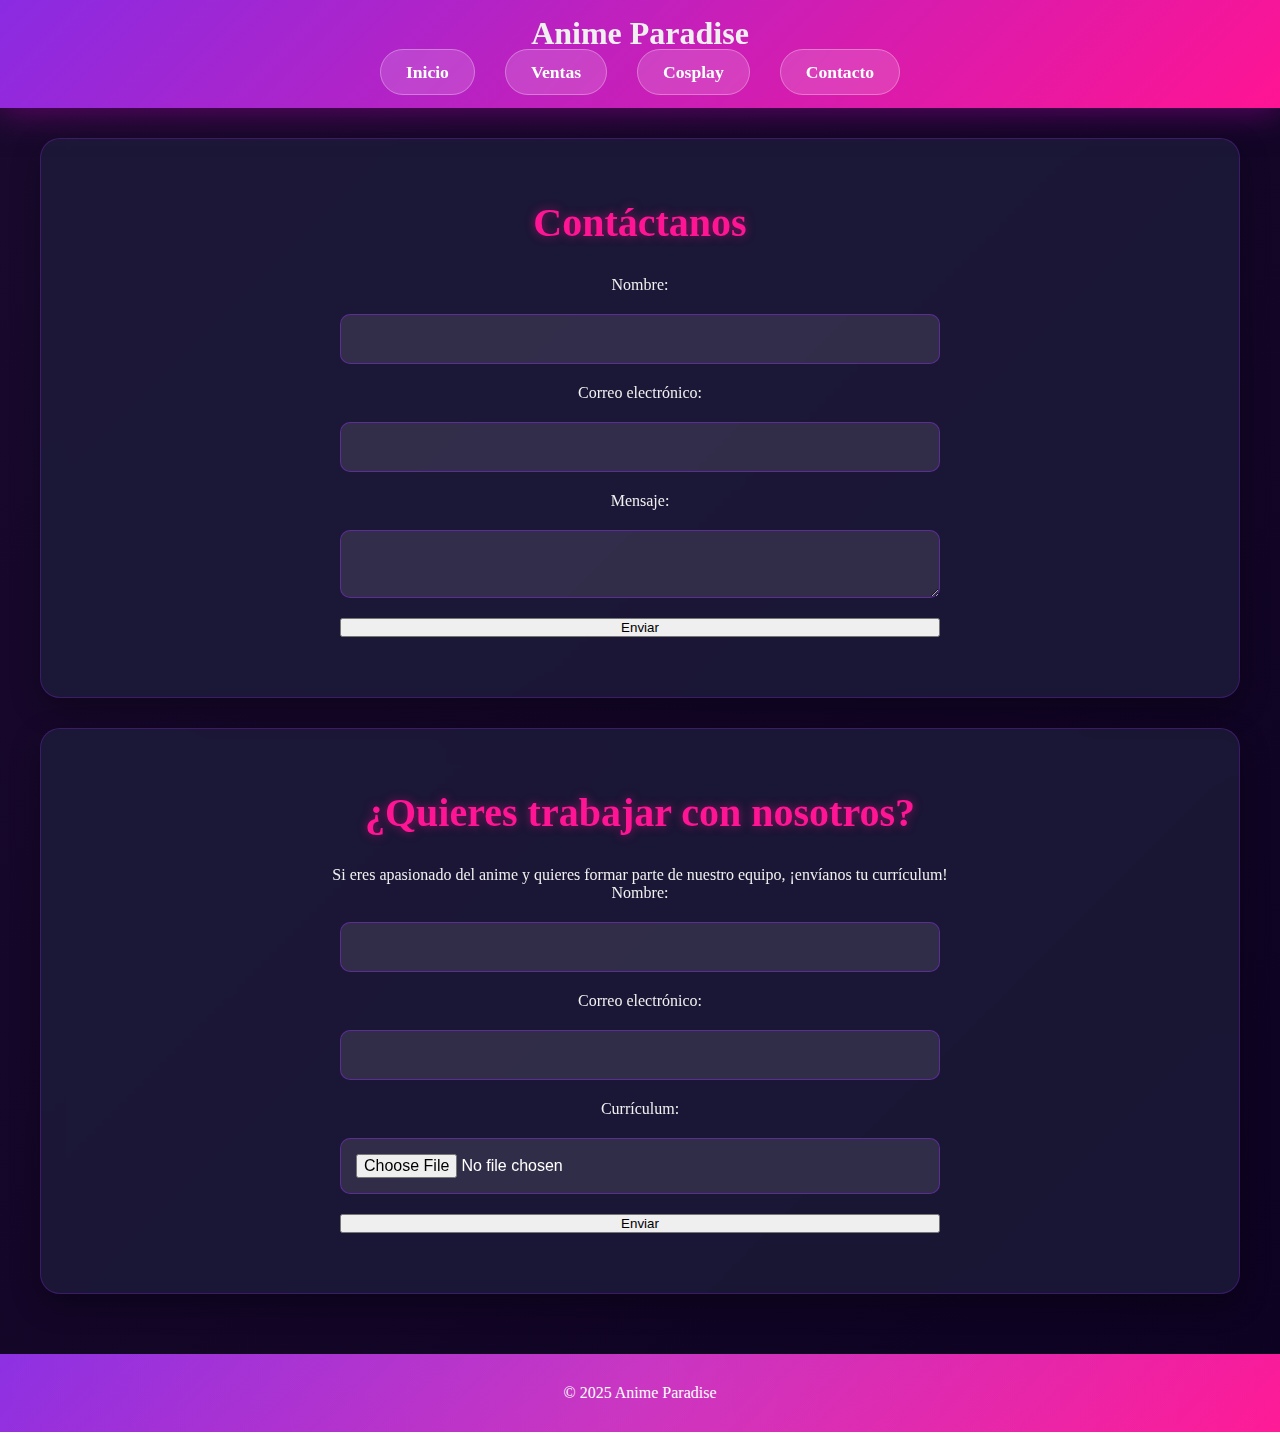
==== contacto.html @ 6179ca8f "Initial commit" ====
<!DOCTYPE html>
<html lang="es">
<head>
  <meta charset="UTF-8" />
  <meta name="viewport" content="width=device-width, initial-scale=1.0"/>
  <title>Contacto - Anime Paradise</title>
  <link rel="stylesheet" href="styles.css" />
</head>
<body>
  <header>
  
  </header>

  <section id="contacto">
    <h2>Contáctanos</h2>
    <form>
      <label for="nombre">Nombre:</label>
      <input type="text" id="nombre" name="nombre">
      <label for="email">Correo electrónico:</label>
      <input type="email" id="email" name="email">
      <label for="mensaje">Mensaje:</label>
      <textarea id="mensaje" name="mensaje"></textarea>
      <button type="submit">Enviar</button>
    </form>
  </section>

  <section id="trabaja">
    <h2>¿Quieres trabajar con nosotros?</h2>
    <p>Si eres apasionado del anime y quieres formar parte de nuestro equipo, ¡envíanos tu currículum!</p>
    <form>
      <label for="nombre-trabajo">Nombre:</label>
      <input type="text" id="nombre-trabajo" name="nombre">
      <label for="email-trabajo">Correo electrónico:</label>
      <input type="email" id="email-trabajo" name="email">
      <label for="curriculum">Currículum:</label>
      <input type="file" id="curriculum" name="curriculum">
      <button type="submit">Enviar</button>
    </form>
    </section>
    

    
    <footer>
        <p>&copy; 2025 Anime Paradise</p>
    </footer>

    <script>
        document.getElementById("contacto-form").addEventListener("submit", function(event) {
            event.preventDefault();
            document.getElementById("mensaje-enviado").style.display = "block";
            this.reset();
        });
    </script>
    <div class="estrellas-container" id="estrellas"></div>

    <script>
        // Generador de estrellas dinámicas
        const container = document.getElementById('estrellas');
        for (let i = 0; i < 80; i++) {
            const star = document.createElement('div');
            star.classList.add('estrella');
            star.style.left = `${Math.random() * 100}%`;
            star.style.top = `${Math.random() * 100}%`;
            star.style.width = `${Math.random() * 3 + 1}px`;
            star.style.height = star.style.width;
            star.style.animationDelay = `${Math.random() * 5}s`;
            star.style.animationDuration = `${Math.random() * 30 + 30}s`;
            container.appendChild(star);
        }
    </script>
 <script src="loadMenu.js"></script>
</body>
</html>
---- styles.css ----
/* ===== VARIABLES CSS ===== */
:root {
    --color-primario: #8a2be2;
    --color-secundario: #ff1493;
    --color-fondo: #1a0a2e;
    --color-fondo-secundario: #0d0221;
    --color-texto: #f0f0f0;
    --color-destacado: #00ffff;
    --sombra-neon: 0 0 10px #ff00ff, 0 0 20px #00ffff;
  }
  
  /* ===== ESTILOS GENERALES ===== */
  * {
    margin: 0;
    padding: 0;
    box-sizing: border-box;
    transition: all 0.3s ease;
  }
  
  body {
    font-family: 'Comic Neue', cursive;
    background: linear-gradient(135deg, var(--color-fondo) 0%, var(--color-fondo-secundario) 100%);
    color: var(--color-texto);
    text-align: center;
    scroll-behavior: smooth;
    position: relative;
    overflow-x: hidden;
    min-height: 100vh;
  }
  
  /* ===== FONDO CON ESTRELLAS ANIMADAS ===== */
  .estrellas-container {
    position: fixed;
    top: 0;
    left: 0;
    width: 100%;
    height: 100%;
    pointer-events: none;
    z-index: -1;
    overflow: hidden;
  }
  
  .estrella {
    position: absolute;
    background-color: white;
    border-radius: 50%;
    animation: brillar 3s infinite alternate, mover 50s linear infinite;
    opacity: 0;
  }
  
  @keyframes brillar {
    0%, 100% { opacity: 0.2; }
    50% { opacity: 1; box-shadow: 0 0 10px 2px rgba(255, 255, 255, 0.8); }
  }
  
  @keyframes mover {
    0% { transform: translateY(0) translateX(0); }
    100% { transform: translateY(-100vh) translateX(50px); }
  }
  
  /* ===== ENCABEZADO Y MENÚ ===== */
  header {
    background: linear-gradient(135deg, var(--color-primario) 0%, var(--color-secundario) 100%);
    padding: 15px 0;
    position: relative;
    z-index: 1000;
    box-shadow: 0 4px 30px rgba(139, 0, 139, 0.6);
  }
  
  nav {
    display: flex;
    justify-content: center;
    align-items: center;
    padding: 10px 0;
  }
  
  nav ul {
    list-style: none;
    padding: 0;
    margin: 0;
    display: flex;
  }
  
  nav ul li {
    position: relative;
    margin: 0 15px;
  }
  
  nav a {
    color: white;
    text-decoration: none;
    padding: 12px 25px;
    border-radius: 30px;
    font-weight: bold;
    background: rgba(255, 255, 255, 0.15);
    backdrop-filter: blur(5px);
    border: 1px solid rgba(255, 255, 255, 0.3);
    font-size: 1.1rem;
  }
  
  nav a:hover {
    background: rgba(255, 255, 255, 0.3);
    box-shadow: var(--sombra-neon);
    transform: translateY(-5px);
  }
  
  /* ===== SUBMENÚ ===== */
  .submenu-content {
    display: none;
    position: absolute;
    background: rgba(40, 40, 80, 0.95);
    min-width: 200px;
    border-radius: 0 0 15px 15px;
    box-shadow: 0 10px 25px rgba(0, 0, 0, 0.3);
    z-index: 100;
  }
  
  .submenu:hover .submenu-content {
    display: block;
  }
  
  .submenu-content li {
    display: block;
    margin: 0;
    padding: 10px;
    border-bottom: 1px solid rgba(138, 43, 226, 0.3);
  }
  
  .submenu-content li:last-child {
    border-bottom: none;
  }
  
  .submenu-content a {
    padding: 8px 15px !important;
    border-radius: 8px !important;
  }
  
  /* ===== MENÚ MÓVIL ===== */
  .menu-toggle {
    display: none;
    background: none;
    border: none;
    color: white;
    font-size: 2rem;
    cursor: pointer;
    padding: 10px;
    position: absolute;
    right: 20px;
    top: 15px;
  }
  
  @media (max-width: 768px) {
    .menu-toggle {
      display: block;
    }
    
    nav ul {
      display: none;
      flex-direction: column;
      position: absolute;
      top: 100%;
      left: 0;
      width: 100%;
      background: linear-gradient(135deg, var(--color-primario) 0%, var(--color-secundario) 100%);
      z-index: 1000;
    }
    
    nav ul.active {
      display: flex;
    }
    
    nav ul li {
      display: block;
      margin: 0;
      text-align: center;
      padding: 15px 0;
    }
    
    .submenu-content {
      position: static;
      display: none;
      background: rgba(70, 20, 120, 0.9);
      width: 80%;
      margin: 5px auto;
    }
    
    .submenu:hover .submenu-content,
    .submenu-content.active {
      display: block;
    }
    
    nav a {
      padding: 8px 15px;
    }
  }
  
  /* ===== SECCIONES PRINCIPALES ===== */
  section {
    padding: 60px 20px;
    background: rgba(30, 30, 60, 0.7);
    margin: 30px auto;
    max-width: 1200px;
    border-radius: 20px;
    backdrop-filter: blur(10px);
    border: 1px solid rgba(138, 43, 226, 0.3);
    box-shadow: 0 10px 30px rgba(0, 0, 0, 0.3);
    position: relative;
    z-index: 1;
  }
  
  h2 {
    color: var(--color-secundario);
    margin-bottom: 30px;
    font-size: 2.5rem;
    text-shadow: 0 0 10px rgba(255, 20, 147, 0.5);
  }
  
  /* ===== GALERÍA ===== */
  .galeria {
    display: flex;
    flex-wrap: wrap;
    justify-content: center;
    gap: 25px;
    padding: 20px;
  }
  
  .galeria img {
    width: 250px;
    height: 250px;
    object-fit: cover;
    border-radius: 15px;
    border: 2px solid rgba(255, 255, 255, 0.1);
    box-shadow: 0 5px 15px rgba(0, 0, 0, 0.4);
  }
  
  .galeria img:hover {
    transform: scale(1.05) rotate(2deg);
    border-color: var(--color-destacado);
    box-shadow: var(--sombra-neon);
  }
  
  /* ===== PRODUCTOS ===== */
  .productos {
    display: flex;
    flex-wrap: wrap;
    justify-content: center;
    gap: 30px;
    padding: 20px;
  }
  
  .producto {
    background: rgba(40, 40, 80, 0.8);
    padding: 20px;
    border-radius: 15px;
    width: 250px;
    border: 1px solid rgba(138, 43, 226, 0.3);
    box-shadow: 0 8px 25px rgba(0, 0, 0, 0.3);
  }
  
  .producto:hover {
    transform: translateY(-5px);
    border-color: var(--color-secundario);
    box-shadow: 0 15px 35px rgba(255, 20, 147, 0.4);
  }
  
  .producto img {
    width: 100%;
    height: 200px;
    object-fit: cover;
    border-radius: 10px;
    margin-bottom: 15px;
  }
  
  .producto h3 {
    color: var(--color-destacado);
    margin: 10px 0;
    font-size: 1.3rem;
  }
  
  .producto p {
    font-size: 1.1rem;
  }
  
  /* ===== BOTONES ===== */
  .boton {
    display: inline-block;
    background: linear-gradient(45deg, #ff00ff, var(--color-destacado));
    color: #0f0a1a;
    padding: 14px 30px;
    font-size: 1.1rem;
    border-radius: 30px;
    text-decoration: none;
    font-weight: bold;
    border: none;
    cursor: pointer;
    margin: 15px 0;
    box-shadow: 0 0 15px #ff00ff, 0 0 30px var(--color-destacado));
  }
  
  .boton:hover {
    transform: scale(1.05);
    animation: botonBrillo 1s infinite alternate;
  }
  
  @keyframes botonBrillo {
    0% { box-shadow: 0 0 15px #ff00ff, 0 0 30px var(--color-destacado)); }
    100% { box-shadow: 0 0 25px #ff00ff, 0 0 50px var(--color-destacado)); }
  }
  

  /* ===== CARRUSEL ===== */
  .carrusel {
    position: relative;
    width: 90%;
    max-width: 700px;
    height: 400px;
    margin: 40px auto;
    overflow: hidden;
    border-radius: 20px;
    background: var(--color-fondo-secundario);
  }
  
  .imagenes {
    display: flex;
    height: 100%;
  }
  
  .slide {
    width: 100%;
    height: 100%;
    object-fit: cover;
    position: absolute;
    transition: opacity 0.5s ease;
    opacity: 0;
  }
  
  .slide.active {
    opacity: 1;
  }
  
  .carrusel .prev, 
  .carrusel .next {
    position: absolute;
    top: 50%;
    transform: translateY(-50%);
    width: 50px;
    height: 50px;
    background: rgba(138, 43, 226, 0.7);
    color: white;
    border: none;
    border-radius: 50%;
    font-size: 24px;
    cursor: pointer;
    z-index: 10;
    display: flex;
    align-items: center;
    justify-content: center;
    box-shadow: 0 2px 10px rgba(0, 0, 0, 0.3);
    backdrop-filter: blur(5px);
  }
  
  .carrusel .prev {
    left: 20px;
  }
  
  .carrusel .next {
    right: 20px;
  }
  
  .carrusel .prev:hover, 
  .carrusel .next:hover {
    background: rgba(255, 20, 147, 0.9);
    transform: translateY(-50%) scale(1.1);
    box-shadow: 0 0 20px #ff00ff;
  }
  
  /* ===== FORMULARIO ===== */
  form {
    display: flex;
    flex-direction: column;
    gap: 20px;
    max-width: 600px;
    margin: 0 auto;
  }
  
  input, textarea, select {
    width: 100%;
    padding: 15px;
    background: rgba(255, 255, 255, 0.1);
    border: 1px solid rgba(138, 43, 226, 0.5);
    border-radius: 10px;
    color: white;
    font-size: 1rem;
  }
  
  input:focus, textarea:focus {
    outline: none;
    border-color: var(--color-destacado);
    box-shadow: 0 0 15px rgba(0, 255, 255, 0.5);
  }
  
  /* ===== CARRITO ===== */
  #carrito {
    background: rgba(40, 40, 80, 0.9);
    padding: 30px;
    margin: 50px auto;
    border-radius: 20px;
    backdrop-filter: blur(10px);
    border: 1px solid rgba(138, 43, 226, 0.5);
    max-width: 800px;
  }
  
  #lista-carrito {
    list-style: none;
    padding: 0;
    margin: 20px 0;
  }
  
  #lista-carrito li {
    padding: 10px;
    border-bottom: 1px solid rgba(138, 43, 226, 0.3);
    display: flex;
    justify-content: space-between;
    align-items: center;
  }
  
  #lista-carrito li button {
    background: rgba(255, 0, 0, 0.3);
    color: white;
    border: none;
    border-radius: 50%;
    width: 25px;
    height: 25px;
    cursor: pointer;
  }
  
  #lista-carrito li button:hover {
    background: rgba(255, 0, 0, 0.6);
  }
  
  .acciones-carrito {
    display: flex;
    gap: 15px;
    justify-content: center;
    margin-top: 20px;
  }
  
  .boton-primario {
    background: linear-gradient(45deg, #ff00ff, var(--color-destacado));
    color: #0f0a1a;
    padding: 12px 25px;
    border: none;
    border-radius: 30px;
    font-weight: bold;
    cursor: pointer;
    font-size: 1rem;
  }
  
  .boton-secundario {
    background: rgba(255, 255, 255, 0.1);
    color: white;
    padding: 12px 25px;
    border: 1px solid rgba(255, 255, 255, 0.3);
    border-radius: 30px;
    font-weight: bold;
    cursor: pointer;
    font-size: 1rem;
  }
  
  .boton-primario:hover, 
  .boton-secundario:hover {
    transform: scale(1.05);
    box-shadow: 0 0 15px rgba(255, 20, 147, 0.5);
  }
  
  #total-carrito {
    font-weight: bold;
    font-size: 1.2rem;
    color: var(--color-destacado);
  }
  
  /* ===== PIE DE PÁGINA ===== */
  footer {
    background: linear-gradient(135deg, var(--color-primario) 0%, var(--color-secundario) 100%);
    color: white;
    padding: 30px;
    margin-top: 60px;
    position: relative;
    overflow: hidden;
  }
  
  footer::before {
    content: '';
    position: absolute;
    top: -50%;
    left: -50%;
    width: 200%;
    height: 200%;
    background: radial-gradient(circle, rgba(255,255,255,0.1) 0%, transparent 70%);
    animation: rotate 20s linear infinite;
  }
  
  @keyframes rotate {
    from { transform: rotate(0deg); }
    to { transform: rotate(360deg); }
  }
  
  /* ===== POPUP IMÁGENES ===== */
  .popup-overlay {
    position: fixed;
    top: 0;
    left: 0;
    width: 100%;
    height: 100%;
    background: rgba(0, 0, 0, 0.9);
    display: flex;
    justify-content: center;
    align-items: center;
    z-index: 1000;
    opacity: 0;
    visibility: hidden;
  }
  
  .popup-overlay.active {
    opacity: 1;
    visibility: visible;
  }
  
  .popup-content {
    position: relative;
    max-width: 90%;
    max-height: 90%;
  }
  
  .popup-img {
    max-height: 80vh;
    max-width: 90vw;
    border-radius: 10px;
    border: 3px solid var(--color-primario);
    box-shadow: 0 0 30px #ff00ff;
  }
  
  .close-popup {
    position: absolute;
    top: -15px;
    right: -15px;
    width: 40px;
    height: 40px;
    background: var(--color-secundario);
    color: white;
    border: none;
    border-radius: 50%;
    font-size: 20px;
    cursor: pointer;
    display: flex;
    justify-content: center;
    align-items: center;
    box-shadow: 0 0 15px #ff00ff;
  }
  
  .close-popup:hover {
    transform: scale(1.1);
    background: #ff00ff;
  }
  
  /* ===== RESPONSIVE ===== */
  @media (max-width: 768px) {
    section {
      padding: 40px 15px;
      margin: 20px auto;
    }
    
    h2 {
      font-size: 2rem;
    }
    
    .producto {
      width: 100%;
      max-width: 300px;
    }
    
    .carrusel {
      height: 300px;
    }
    
    .acciones-carrito {
      flex-direction: column;
      gap: 10px;
    }
    
    .boton-primario, 
    .boton-secundario {
      width: 100%;
    }
  }
  
  @media (max-width: 480px) {
    nav a {
      padding: 8px 12px;
      font-size: 0.9rem;
    }
    
    h2 {
      font-size: 1.8rem;
    }
    
    .producto img {
      height: 150px;
    }
    
    .boton {
      padding: 12px 20px;
      font-size: 1rem;
    }
  }
  /* ===== BOTONES AGREGAR AL CARRITO ===== */
.producto button, 
.cosplay-item button {
    background: linear-gradient(135deg, #6e00ff 0%, #a100ff 100%);
    color: white;
    border: none;
    padding: 12px 25px;
    border-radius: 30px;
    font-family: 'Comic Neue', cursive;
    font-weight: bold;
    font-size: 1rem;
    cursor: pointer;
    margin-top: 15px;
    transition: all 0.3s ease;
    box-shadow: 0 4px 15px rgba(110, 0, 255, 0.4);
    position: relative;
    overflow: hidden;
    display: inline-flex;
    align-items: center;
    justify-content: center;
    min-width: 180px;
    text-transform: uppercase;
    letter-spacing: 1px;
    z-index: 1;
}

.producto button::before,
.cosplay-item button::before {
    content: "";
    position: absolute;
    top: 0;
    left: 0;
    width: 100%;
    height: 100%;
    background: linear-gradient(135deg, #8a2be2 0%, #ff1493 100%);
    z-index: -1;
    opacity: 0;
    transition: all 0.3s ease;
}

.producto button:hover,
.cosplay-item button:hover {
    transform: translateY(-3px);
    box-shadow: 0 6px 20px rgba(161, 0, 255, 0.6);
}

.producto button:hover::before,
.cosplay-item button:hover::before {
    opacity: 1;
}

.producto button:active,
.cosplay-item button:active {
    transform: translateY(1px);
}

/* Icono del carrito */
.producto button::after,
.cosplay-item button::after {
    content: "🛒";
    margin-left: 8px;
    font-size: 1.1em;
    transition: all 0.3s ease;
}

.producto button:hover::after,
.cosplay-item button:hover::after {
    transform: scale(1.2) rotate(10deg);
}

/* Estado cuando el producto está agregado */
.producto button.agregado,
.cosplay-item button.agregado {
    background: linear-gradient(135deg, #00c853 0%, #00e676 100%);
    box-shadow: 0 4px 15px rgba(0, 200, 83, 0.4);
}

.producto button.agregado::after,
.cosplay-item button.agregado::after {
    content: "✓";
    transform: scale(1.3);
}

/* Versión móvil */
@media (max-width: 768px) {
    .producto button, 
    .cosplay-item button {
        padding: 10px 20px;
        min-width: 160px;
        font-size: 0.9rem;
    }
}
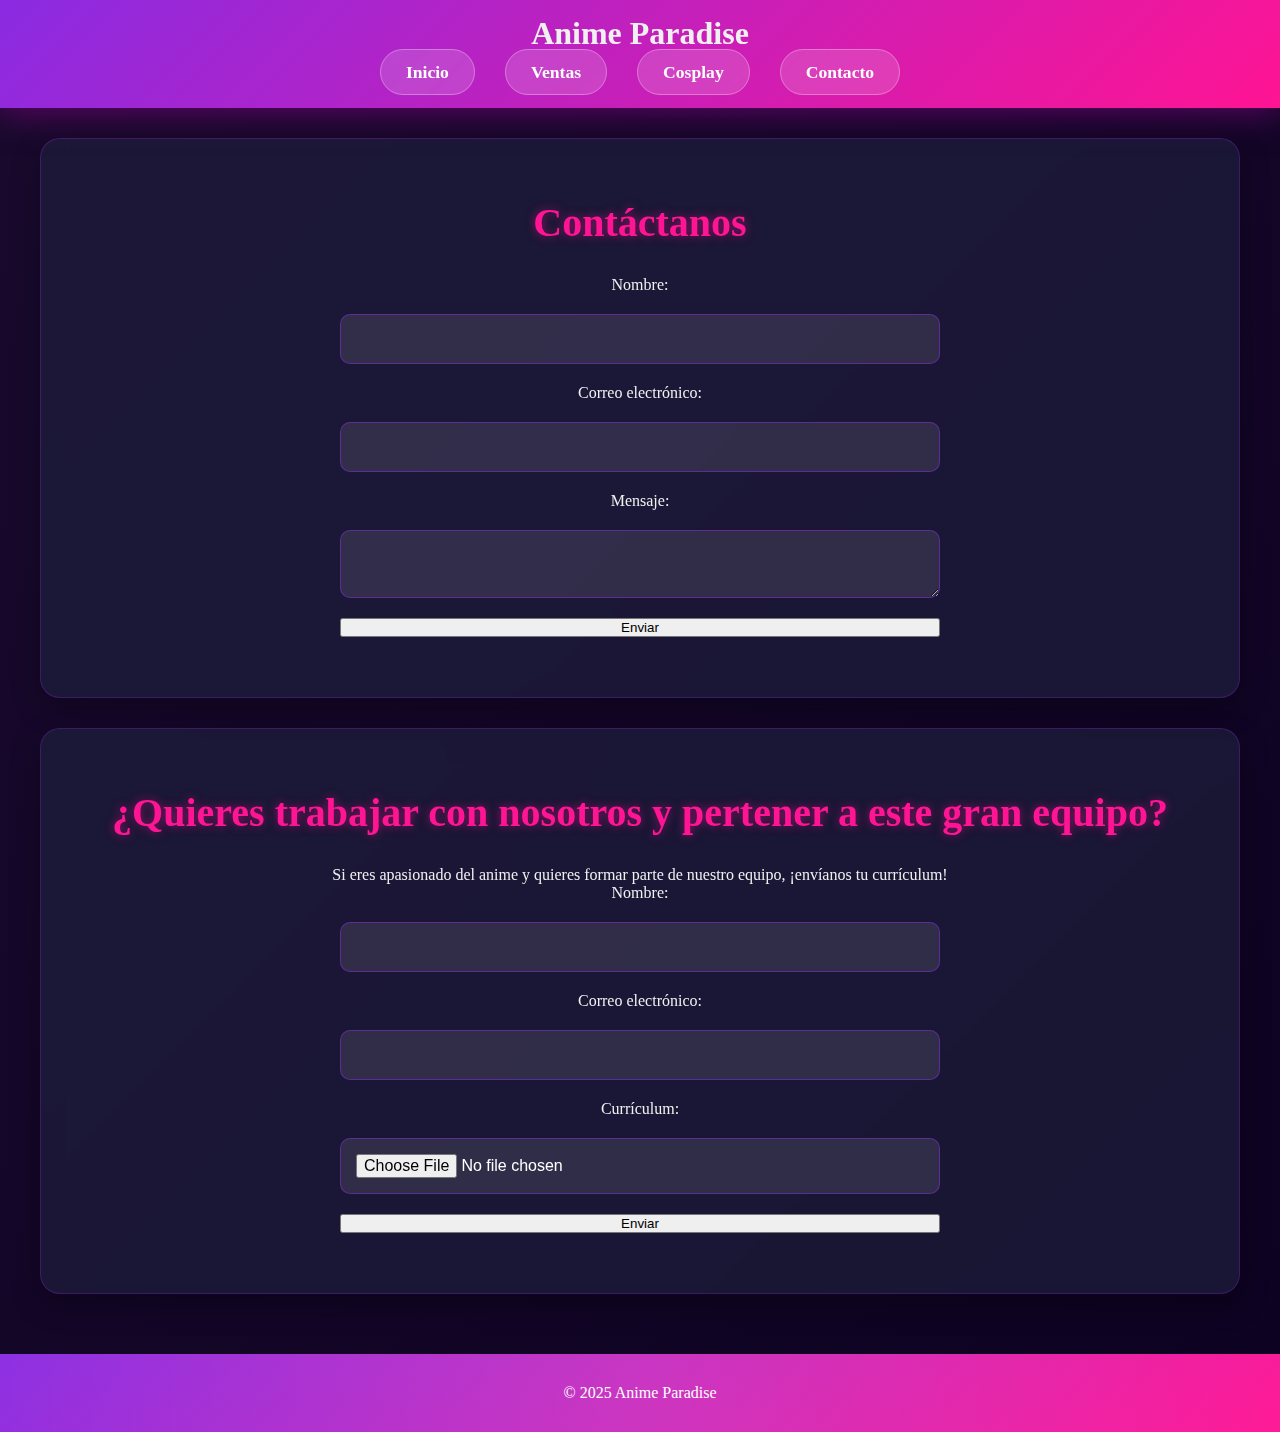
==== commit 4084d174: "Update contacto.html" ====
--- a/contacto.html
+++ b/contacto.html
@@ -25,7 +25,7 @@
   </section>
 
   <section id="trabaja">
-    <h2>¿Quieres trabajar con nosotros?</h2>
+    <h2>¿Quieres trabajar con nosotros y pertener a este gran equipo?</h2>
     <p>Si eres apasionado del anime y quieres formar parte de nuestro equipo, ¡envíanos tu currículum!</p>
     <form>
       <label for="nombre-trabajo">Nombre:</label>
